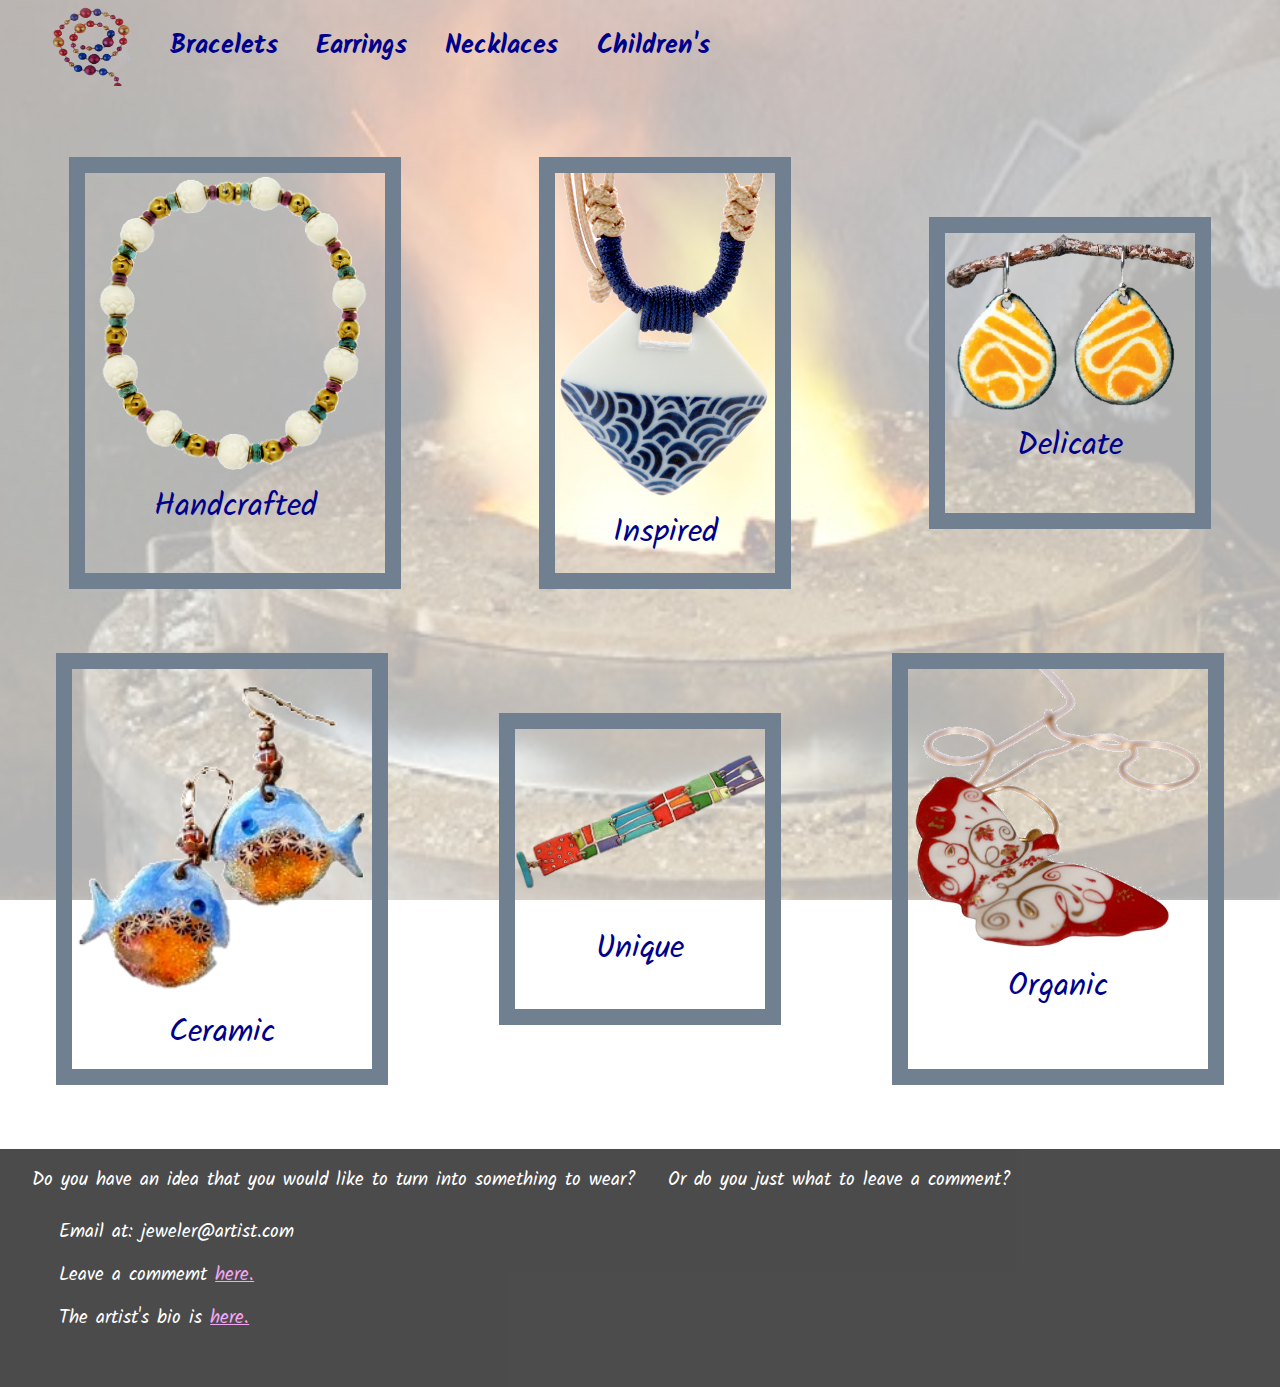
==== index.html @ fc92487c "First commit" ====
<!DOCTYPE html>
<html lang="en">
<head>
	<meta charset="utf-8">
	<meta name="viewport" content="width=device-width, initial-scale=1.0">

	<title>Handmade Ceramic Jewelry</title>
	
	<meta name="description" content="Artisan ceramic jewelry made for women and children.  Based in the mountain town of Hendersonville, NC.">
	
	<link rel="shortcut icon" href="image/faviconCJ.ico" type="image/x-icon">

	<link rel="stylesheet" type="text/css" href="cssIndex.css">
	<link rel="stylesheet" type="text/css" href="cssJewelryIndex.css">

	<link href="https://fonts.googleapis.com/css?family=Kalam" rel="stylesheet">

</head>
<body>
	<div class="main">
		<div class="directions">
			<img class="destinations" id="logo" src="image/logoCJ.png" alt="Her Logo">
			<div class="destinations"><a href="./htmlCJBracelet.html" target="_blank">Bracelets</a></div>
			<div class="destinations"><a href="./htmlCJEarrings.html" target="_blank">Earrings</a></div>
			<div class="destinations"><a href="./htmlCJNecklace.html" target="_blank">Necklaces</a></div>
			<div class="destinations"><a href="./htmlCJChildren.html" target="_blank">Children's</a></div>
		</div>
		<div class="jewelry">
			<div class="imageSquare">						
				<img class="theImages" src="image/braceletRound.png" alt="braceletRound goes here!">
				<p class="imageText">Handcrafted</p>
			</div>
			<div class="imageTall">					
				<img class="theImages" src="image/necklace.png" alt="Neckless goes here!">
				<p class="imageText">Inspired</p>
			</div>
			<div class="imageWide">
				<img class="theImages" src="image/earrings.png" alt="earrings go here!">
				<p class="imageText">Delicate</p>			
			</div>
			<div class="imageSquare">			
				<img class="theImages" src="image/earringsFish.png" alt="earringsFish goes here!">
				<p class="imageText">Ceramic</p>
			</div>
			<div class="imageWide">					
				<img class="theImages" src="image/bracelet.png" alt="bracelet goes here!">
				<p class="imageText">Unique</p>
			</div>
			<div class="imageSquare">			
				<img class="theImages" src="image/necklaceString.png" alt="necklaceString goes here!">
				<p class="imageText">Organic</p>				
			</div>		
		</div>
	</div>

	<div class="footer">
		<p class="askToContact">Do you have an idea that you would like to turn into something to wear?    Or do you just what to leave a comment?</p>
		<ul class="contact">
			<li class="aContact">Email at: jeweler@artist.com</li>
			<li class="aContact">Leave a commemt <a href="./htmlCJBlog.html" target="_blank">here.</a></li>
			<li class="aContact">The artist's bio is <a href="./htmlCJBio.html" target="_blank">here.</a></li>
		</ul>
	</div>

</body>
</html>
---- cssIndex.css ----
body {
	margin: 0;
	padding: 0;
	font-family: 'Kalam', cursive;
}

.main {
	position: relative;
	width: 100%;
	z-index: 1;
}

.directions {
	padding: 0.4rem 2rem;	
	display: flex;
	flex-wrap: wrap;
	align-items: center;
}

#logo {
	width: 5rem;
	height: 5rem;
}

.destinations {
	font-size: 1.6rem;
	font-weight: bold;
	margin: 0 1.2rem;
}

.destinations a {
	text-decoration: none;
	color: darkblue;
}

.destinations a:hover {
	color: brown;
}

.main::after {
	position: absolute;
	background-image: url(image/fireFurnace.png);
	opacity: 0.30;	
	background-size: cover;
	background-position: center;
	background-repeat: no-repeat;	
	background-attachment: fixed;
	content: "";
	top: 0;
	bottom: 0;
	left: 0;
	right: 0;
	z-index: -1;
}

.footer {
	background: black;
	width: 100%;
	font-size: 1.2rem;
	color: white;
	opacity: .7;	
}

.askToContact {
	margin: 0 1rem;
	padding: 1rem;
	white-space: pre-wrap;
}

.contact {
	margin: 0 1.2rem;
	padding-bottom: 3rem;
	list-style: none;
}

.aContact {
	padding: .4rem 0;
}

.aContact a {
	color: violet;
}
---- cssJewelryIndex.css ----
.jewelry {
	padding: 2rem 0;
	display: flex;
	flex-wrap: wrap;
	justify-content: space-around;
	align-items: center;
}

.imageSquare,
.imageWide,
.imageTall {
	border: 1.0rem solid slategray;
	margin: 2rem 1rem;
}

.imageSquare {
	width: 300px;
	height: 400px;
}

.imageWide {
	width: 250px;
	height: 280px;
}

.imageTall {
	width: 220px;
	height: 400px;
}

.theImages {
	width: 100%;
	height: auto;
}

.imageText {
	margin: 0;
	font-size: 2rem;
	color: darkblue;
	text-align: center;
}
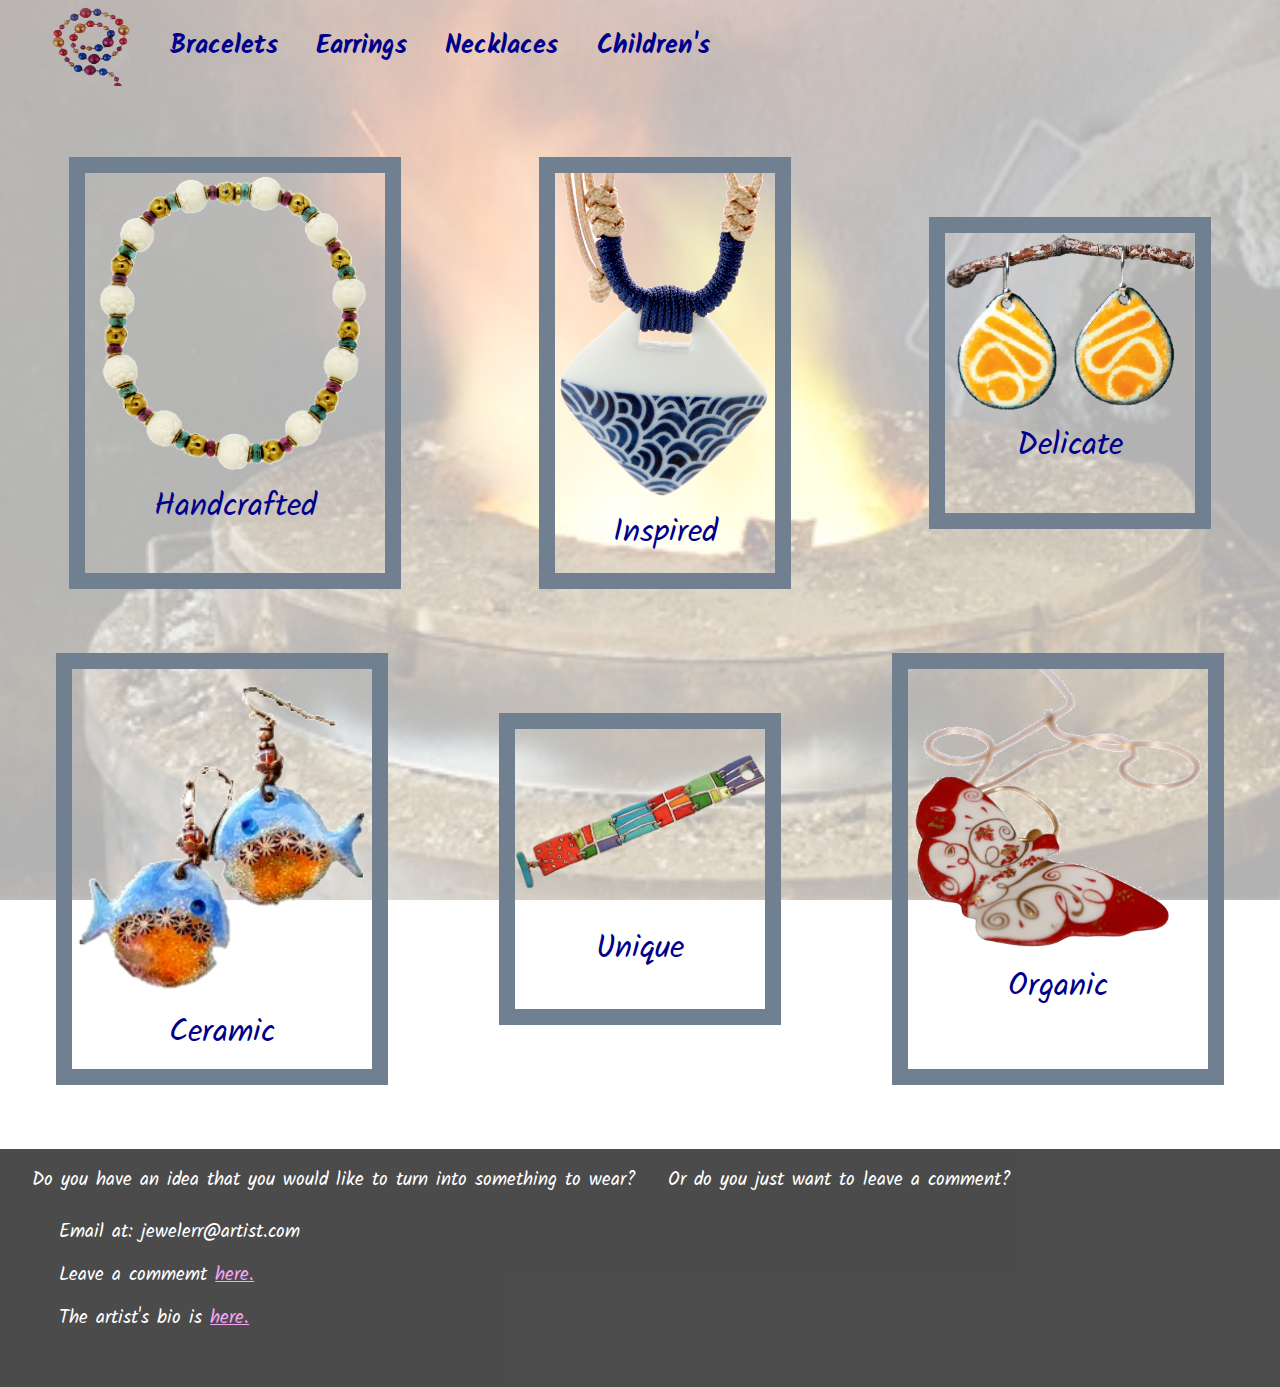
==== commit 42d27fdf: "File name for blog css was lower case" ====
--- a/index.html
+++ b/index.html
@@ -54,9 +54,9 @@
 	</div>
 
 	<div class="footer">
-		<p class="askToContact">Do you have an idea that you would like to turn into something to wear?    Or do you just what to leave a comment?</p>
+		<p class="askToContact">Do you have an idea that you would like to turn into something to wear?    Or do you just want to leave a comment?</p>
 		<ul class="contact">
-			<li class="aContact">Email at: jeweler@artist.com</li>
+			<li class="aContact">Email at: jewelerr@artist.com</li>
 			<li class="aContact">Leave a commemt <a href="./htmlCJBlog.html" target="_blank">here.</a></li>
 			<li class="aContact">The artist's bio is <a href="./htmlCJBio.html" target="_blank">here.</a></li>
 		</ul>
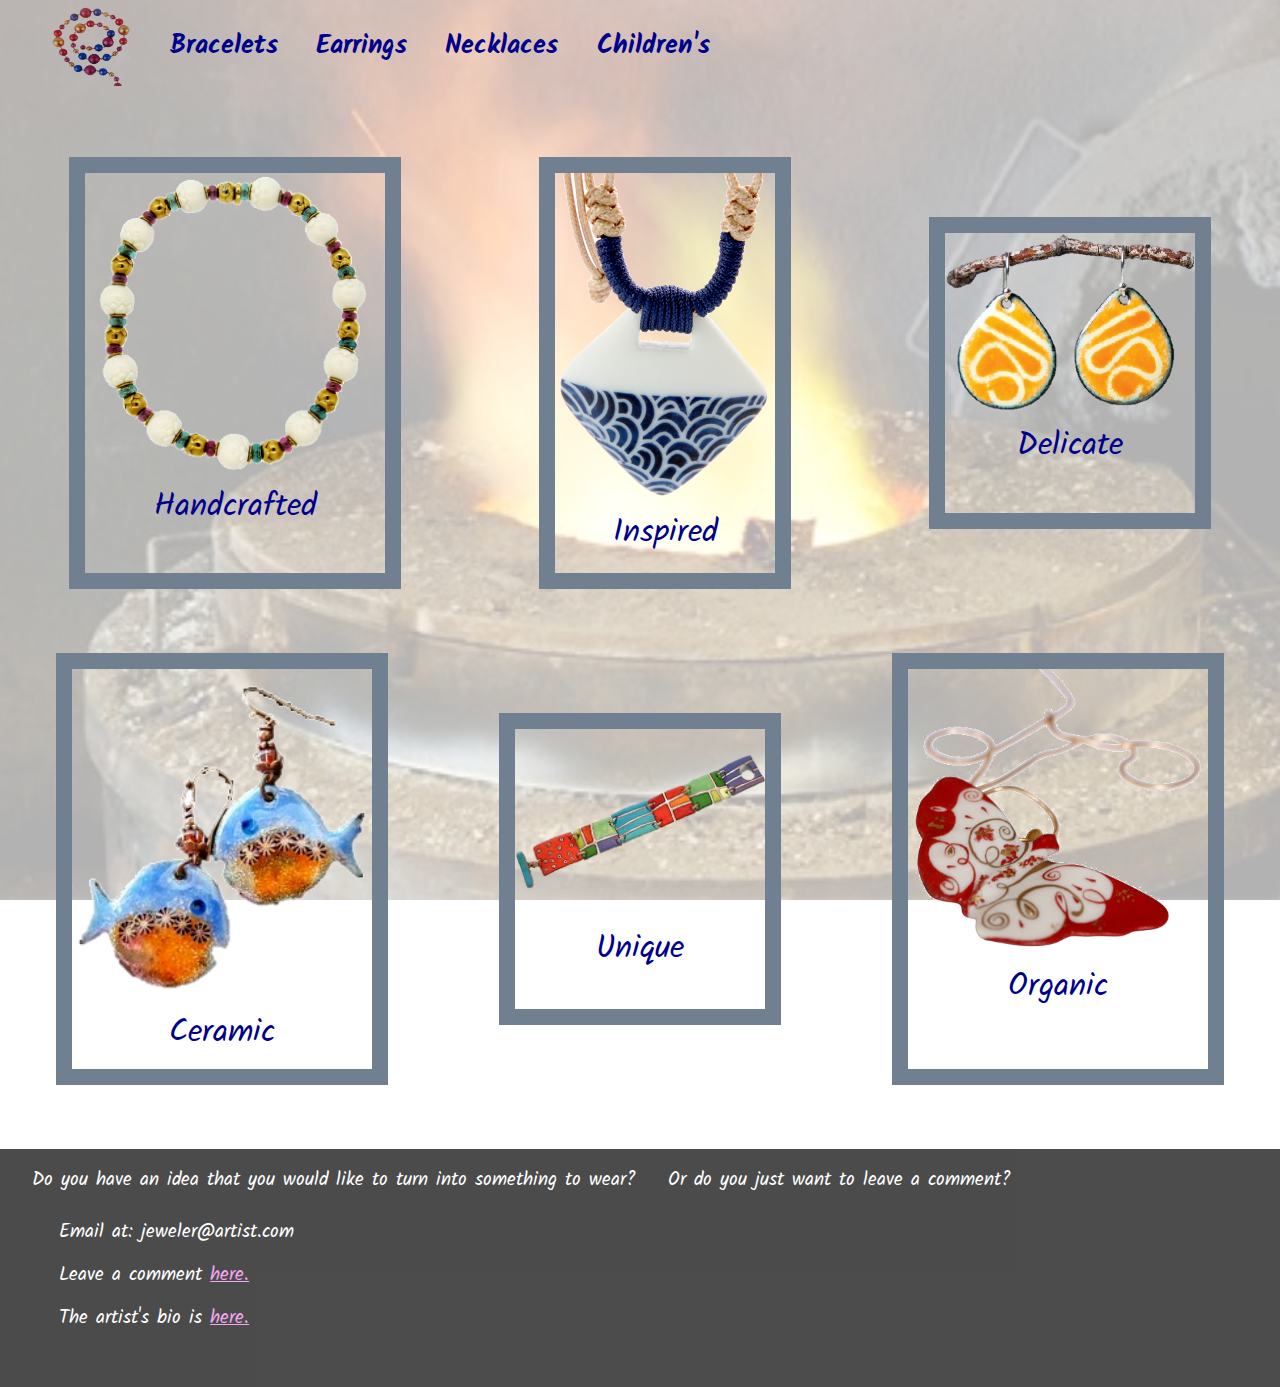
==== commit 7c748da4: "Re-arranged file titles to solve blog css issue" ====
--- a/index.html
+++ b/index.html
@@ -56,8 +56,8 @@
 	<div class="footer">
 		<p class="askToContact">Do you have an idea that you would like to turn into something to wear?    Or do you just want to leave a comment?</p>
 		<ul class="contact">
-			<li class="aContact">Email at: jewelerr@artist.com</li>
-			<li class="aContact">Leave a commemt <a href="./htmlCJBlog.html" target="_blank">here.</a></li>
+			<li class="aContact">Email at: jeweler@artist.com</li>
+			<li class="aContact">Leave a comment <a href="./htmlCJBlog.html" target="_blank">here.</a></li>
 			<li class="aContact">The artist's bio is <a href="./htmlCJBio.html" target="_blank">here.</a></li>
 		</ul>
 	</div>
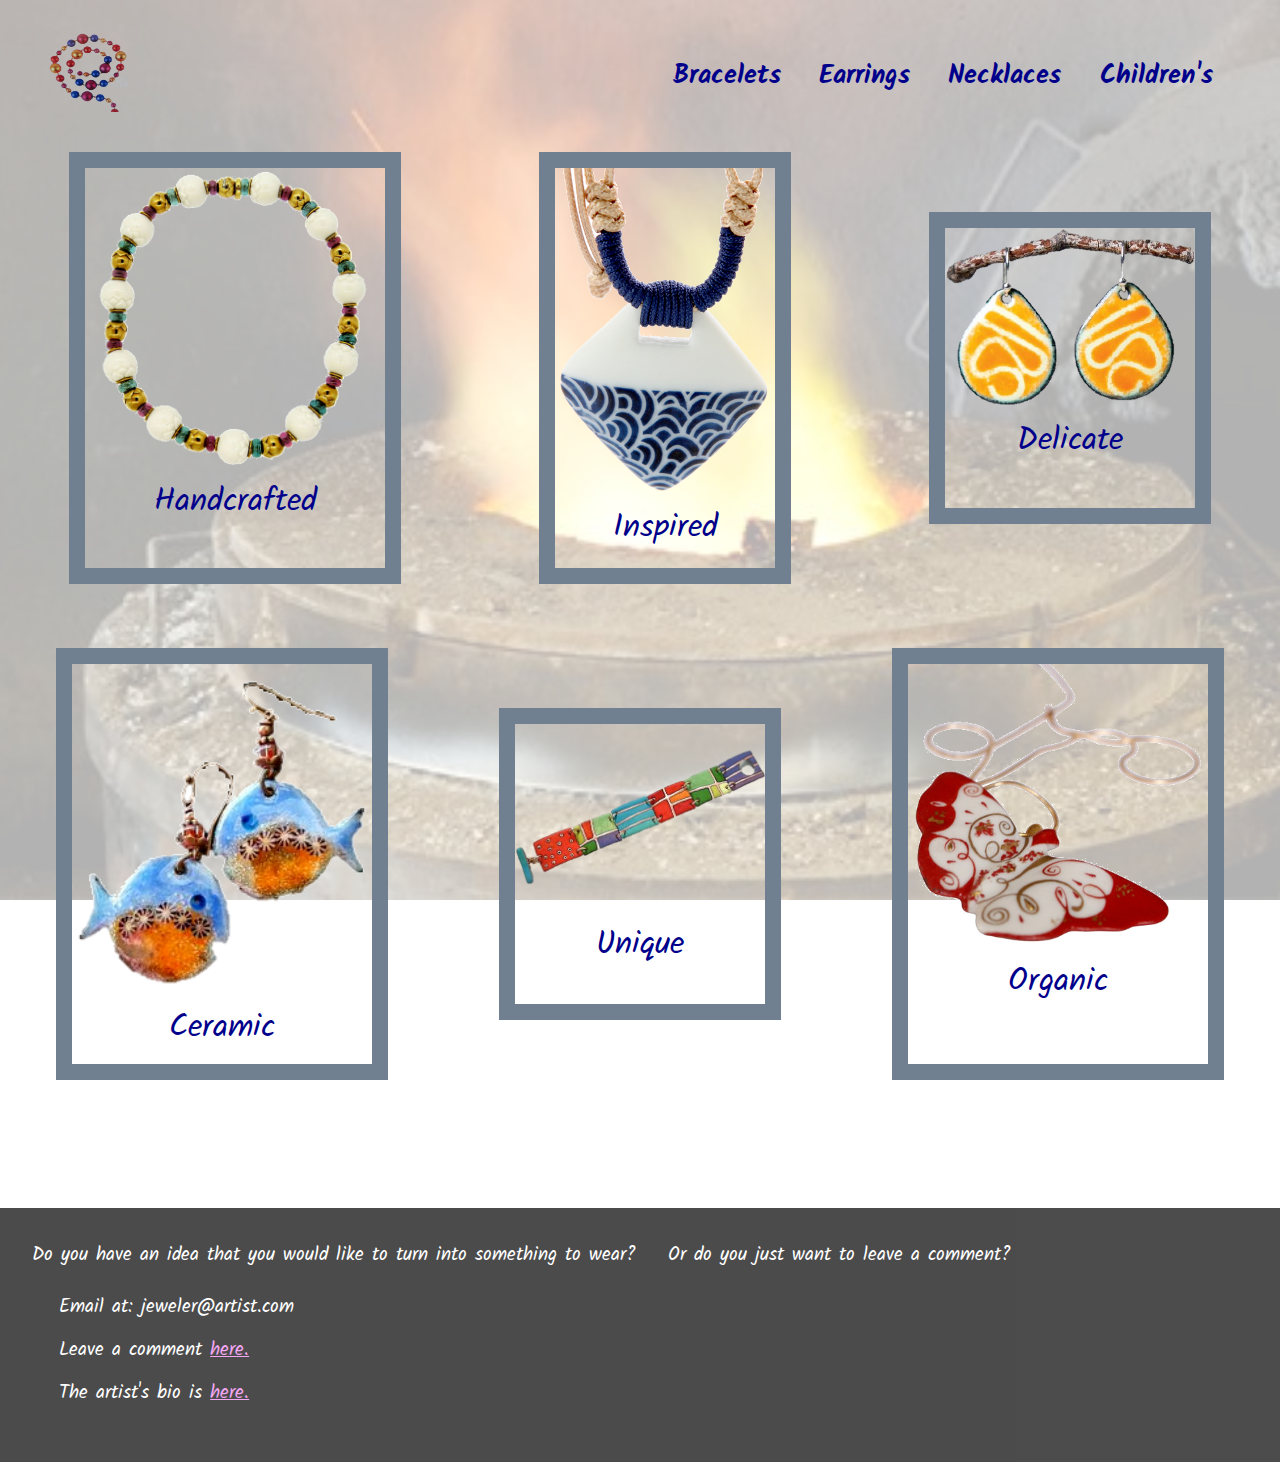
==== commit 12a7ad95: "Updated nav bar - changed artist bio name" ====
--- a/index.html
+++ b/index.html
@@ -19,7 +19,7 @@
 <body>
 	<div class="main">
 		<div class="directions">
-			<img class="destinations" id="logo" src="image/logoCJ.png" alt="Her Logo">
+			<div class="logoPosition"><img id="logo" src="image/logoCJ.png" alt="Her Logo"></div>
 			<div class="destinations"><a href="./htmlCJBracelet.html" target="_blank">Bracelets</a></div>
 			<div class="destinations"><a href="./htmlCJEarrings.html" target="_blank">Earrings</a></div>
 			<div class="destinations"><a href="./htmlCJNecklace.html" target="_blank">Necklaces</a></div>
@@ -27,27 +27,27 @@
 		</div>
 		<div class="jewelry">
 			<div class="imageSquare">						
-				<img class="theImages" src="image/braceletRound.png" alt="braceletRound goes here!">
+				<img class="theImages" src="image/braceletRound.png" alt="BraceletRound goes here!">
 				<p class="imageText">Handcrafted</p>
 			</div>
 			<div class="imageTall">					
-				<img class="theImages" src="image/necklace.png" alt="Neckless goes here!">
+				<img class="theImages" src="image/necklace.png" alt="Necklace goes here!">
 				<p class="imageText">Inspired</p>
 			</div>
 			<div class="imageWide">
-				<img class="theImages" src="image/earrings.png" alt="earrings go here!">
+				<img class="theImages" src="image/earrings.png" alt="Earrings go here!">
 				<p class="imageText">Delicate</p>			
 			</div>
 			<div class="imageSquare">			
-				<img class="theImages" src="image/earringsFish.png" alt="earringsFish goes here!">
+				<img class="theImages" src="image/earringsFish.png" alt="EarringsFish goes here!">
 				<p class="imageText">Ceramic</p>
 			</div>
 			<div class="imageWide">					
-				<img class="theImages" src="image/bracelet.png" alt="bracelet goes here!">
+				<img class="theImages" src="image/bracelet.png" alt="Bracelet goes here!">
 				<p class="imageText">Unique</p>
 			</div>
 			<div class="imageSquare">			
-				<img class="theImages" src="image/necklaceString.png" alt="necklaceString goes here!">
+				<img class="theImages" src="image/necklaceString.png" alt="NecklaceString goes here!">
 				<p class="imageText">Organic</p>				
 			</div>		
 		</div>
--- a/cssIndex.css
+++ b/cssIndex.css
@@ -12,10 +12,14 @@
 }
 
 .directions {
-	padding: 0.4rem 2rem;	
+	padding: 2rem 3rem 0 3rem;	
 	display: flex;
 	flex-wrap: wrap;
 	align-items: center;
+}
+
+.logoPosition {
+	flex: 1 1 auto;
 }
 
 #logo {
@@ -27,6 +31,7 @@
 	font-size: 1.6rem;
 	font-weight: bold;
 	margin: 0 1.2rem;
+	flex: 0 1 auto;
 }
 
 .destinations a {
@@ -64,7 +69,7 @@
 
 .askToContact {
 	margin: 0 1rem;
-	padding: 1rem;
+	padding: 2rem 1rem 1rem 1rem;
 	white-space: pre-wrap;
 }
 
--- a/cssJewelryIndex.css
+++ b/cssJewelryIndex.css
@@ -1,6 +1,6 @@
 
 .jewelry {
-	padding: 2rem 0;
+	padding-bottom: 6rem;
 	display: flex;
 	flex-wrap: wrap;
 	justify-content: space-around;
